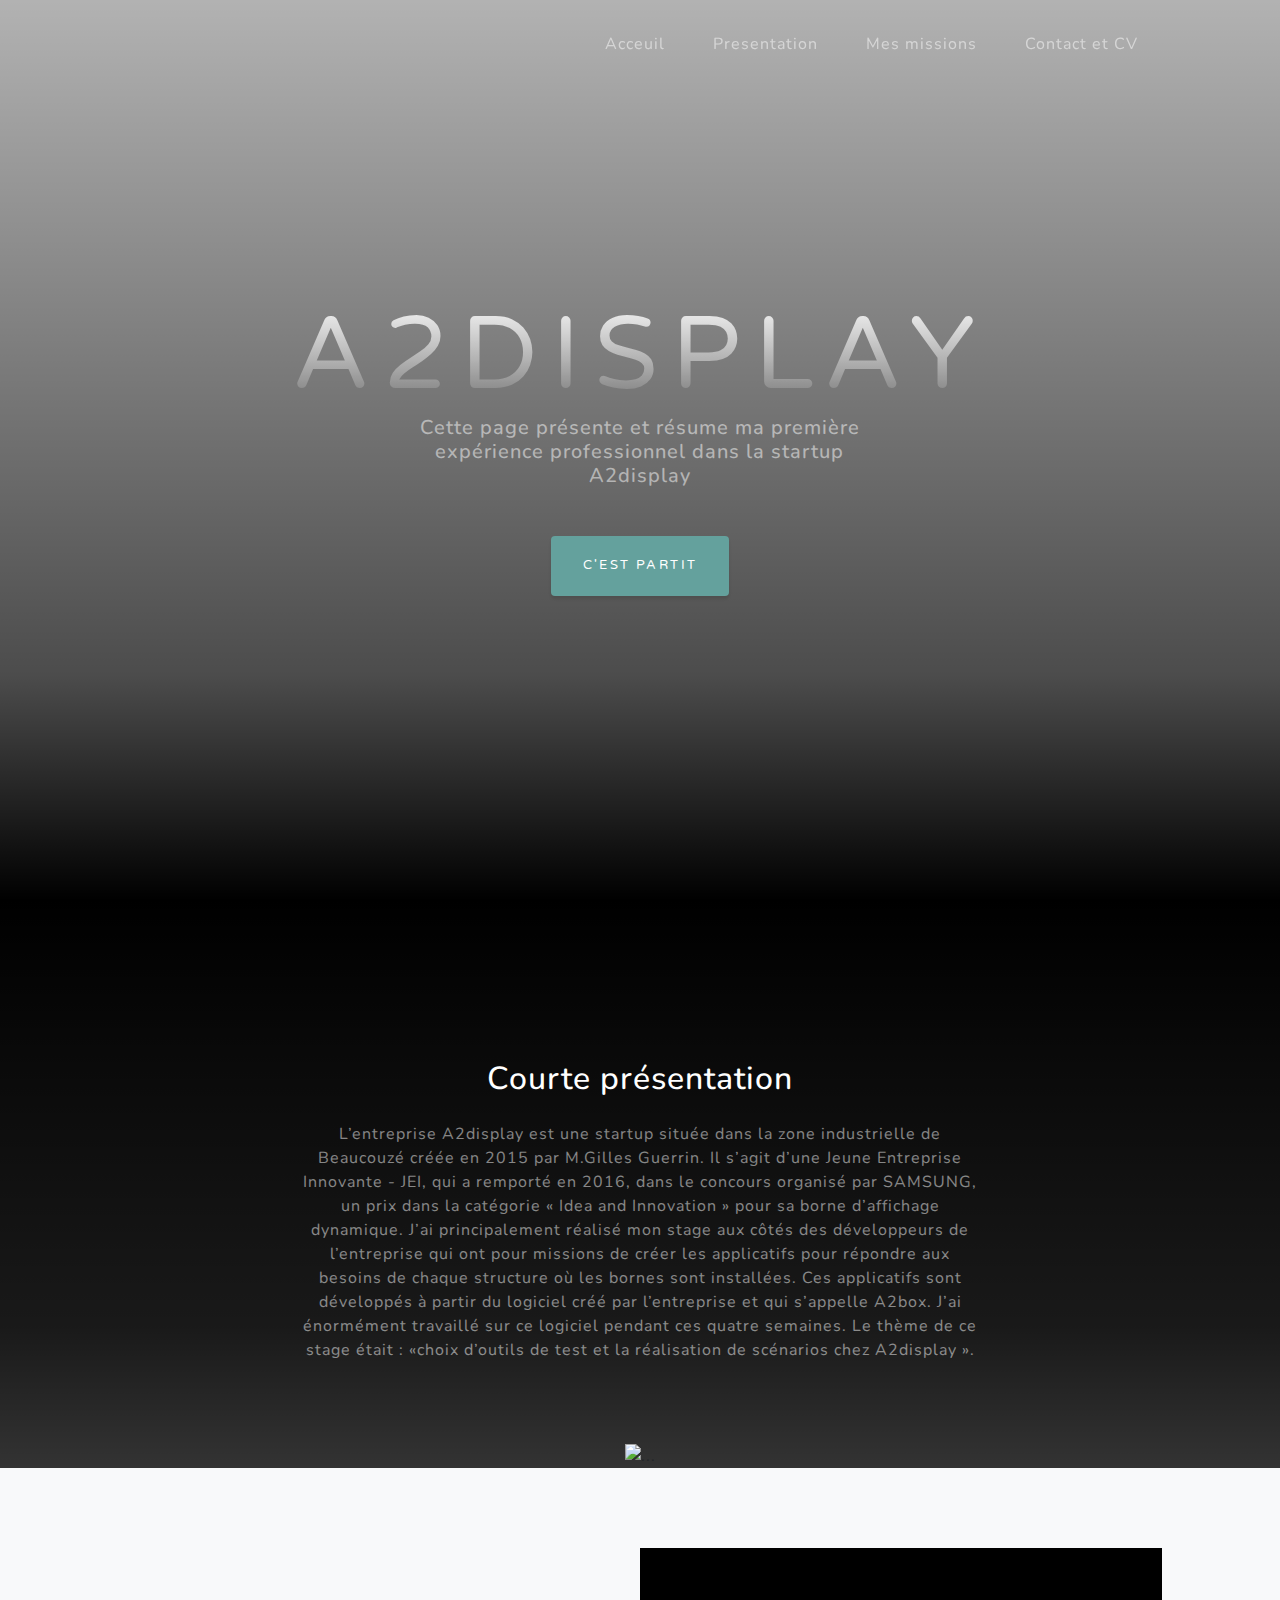
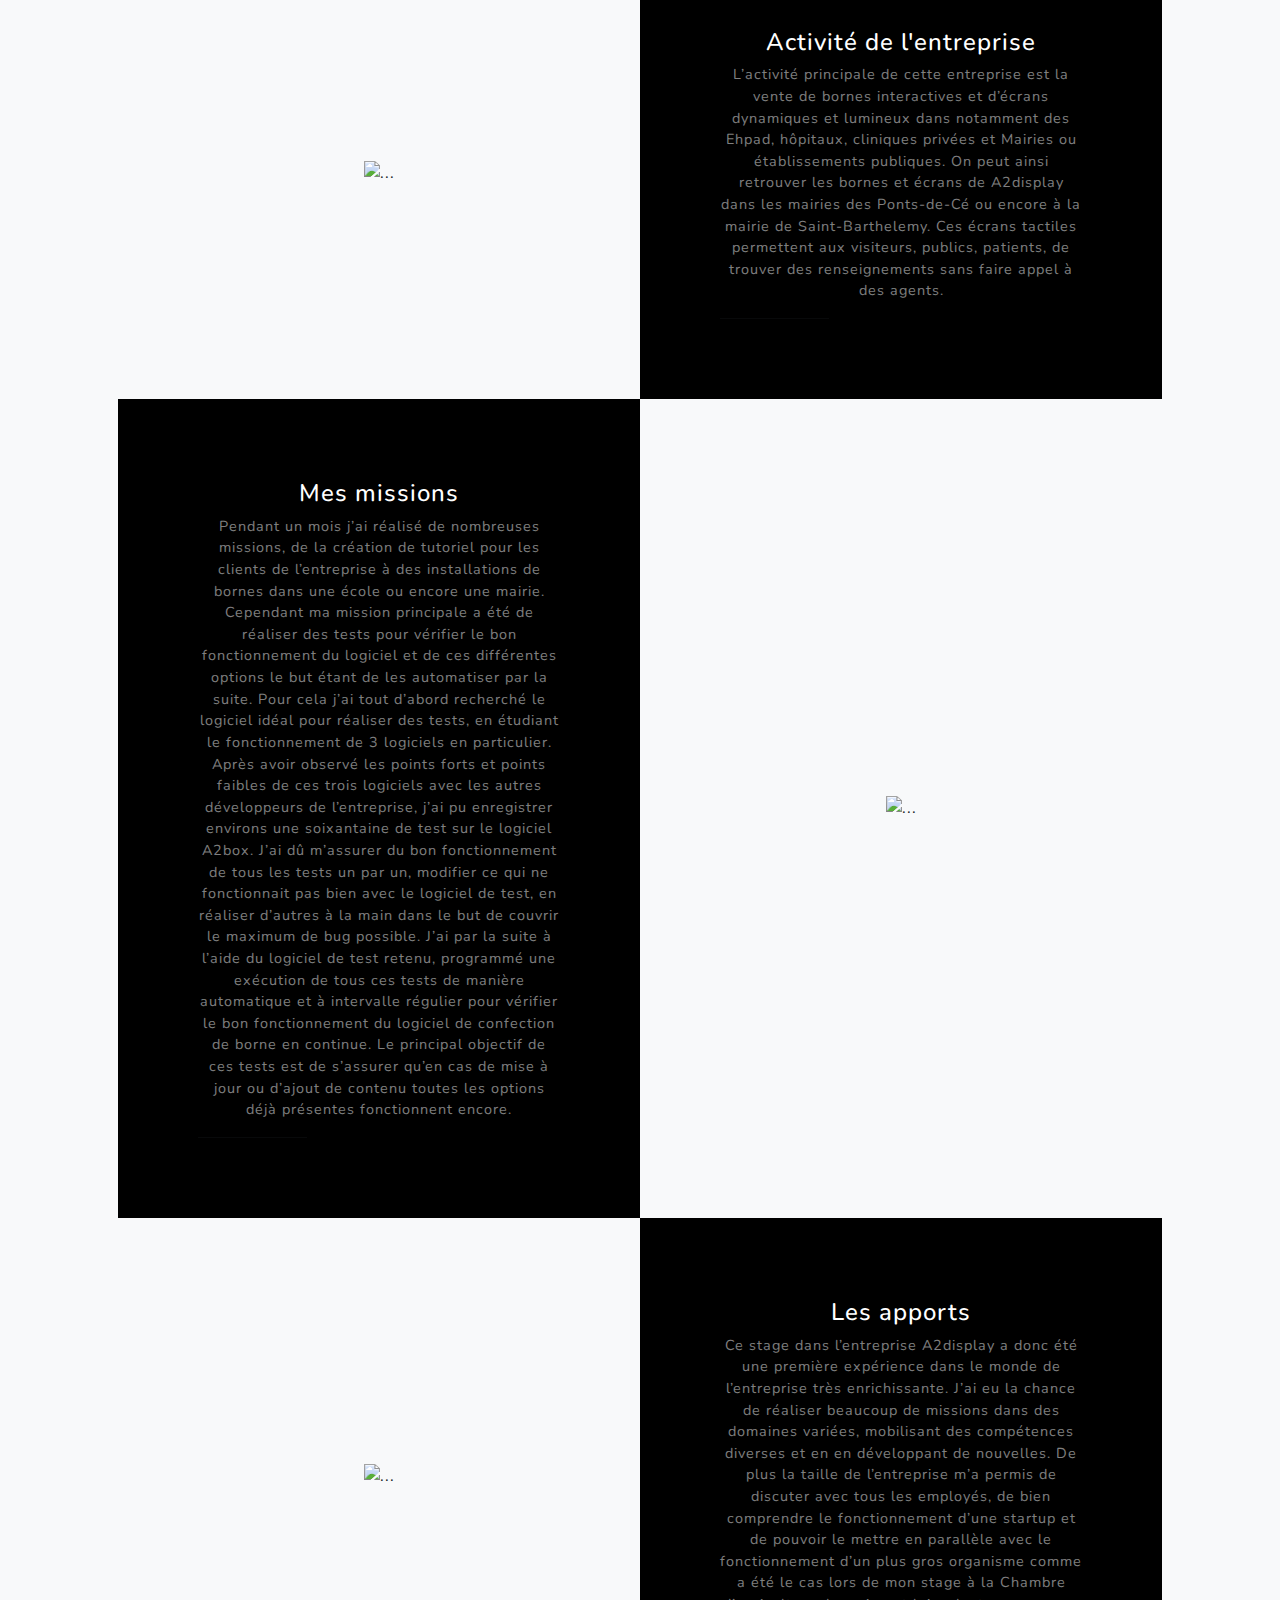
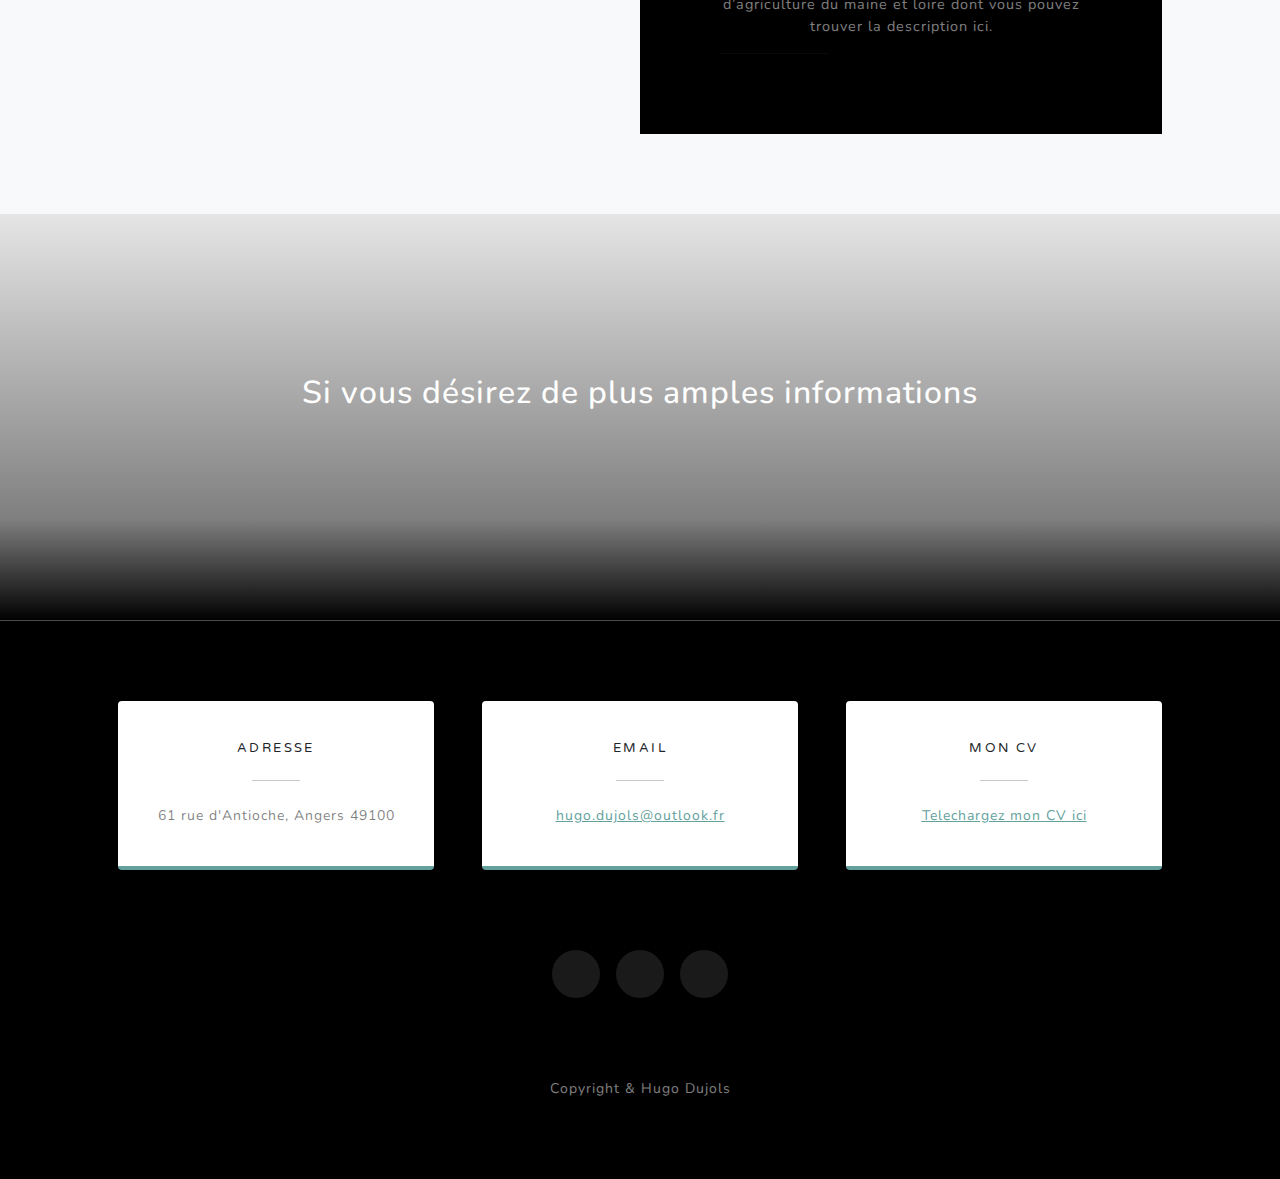
==== pages/A2display.html @ 991d1c69 ""css + image"" ====
<!DOCTYPE html>
<html lang="en">
    <head>
        <meta charset="utf-8" />
        <meta name="viewport" content="width=device-width, initial-scale=1, shrink-to-fit=no" />
        <meta name="description" content="" />
        <meta name="author" content="" />
        <title>Hugo Dujols carnet de compétences</title>
        <link rel="icon" type="image/x-icon" href="assets/favicon.ico" />
        <!-- Font Awesome icons (free version)-->
        <script src="https://use.fontawesome.com/releases/v5.15.4/js/all.js" crossorigin="anonymous"></script>
        <!-- Google fonts-->
        <link href="https://fonts.googleapis.com/css?family=Varela+Round" rel="stylesheet" />
        <link href="https://fonts.googleapis.com/css?family=Nunito:200,200i,300,300i,400,400i,600,600i,700,700i,800,800i,900,900i" rel="stylesheet" />
        <!-- Core theme CSS (includes Bootstrap)-->
        <link href="../css/styles.css" rel="stylesheet" />
    </head>
    <body id="page-top">
        <!-- Navigation-->
        <nav class="navbar navbar-expand-lg navbar-light fixed-top" id="mainNav">
            <div class="container px-4 px-lg-5">
                <button class="navbar-toggler navbar-toggler-right" type="button" data-bs-toggle="collapse" data-bs-target="#navbarResponsive" aria-controls="navbarResponsive" aria-expanded="false" aria-label="Toggle navigation">
                    Menu
                    <i class="fas fa-bars"></i>
                </button>
                <div class="collapse navbar-collapse" id="navbarResponsive">
                    <ul class="navbar-nav ms-auto">
                        <li class="nav-item"><a class="nav-link" href="C:\Users\hugod\OneDrive\Bureau\Carnetdecompetences\index.html">Acceuil</a></li>
                        <li class="nav-item"><a class="nav-link" href="#about">Presentation </a></li>
                        <li class="nav-item"><a class="nav-link" href="#projects">Mes missions </a></li>
                        <li class="nav-item"><a class="nav-link" href="#signup">Contact et CV</a></li>
                    </ul>
                </div>
            </div>
        </nav>
        <!-- Masthead-->
        <header class="masthead">
            <div class="container px-4 px-lg-5 d-flex h-100 align-items-center justify-content-center">
                <div class="d-flex justify-content-center">
                    <div class="text-center">
                        <h1 class="mx-auto my-0 text-uppercase">A2display</h1>
                        <h2 class="text-white-50 mx-auto mt-2 mb-5">Cette page présente et résume ma première expérience professionnel dans la startup A2display </h2>
                        <a class="btn btn-primary" href="#about">C'est partit</a>
                    </div>
                </div>
            </div>
        </header>
        <!-- About-->
        <section class="about-section text-center" id="about">
            <div class="container px-4 px-lg-5">
                <div class="row gx-4 gx-lg-5 justify-content-center">
                    <div class="col-lg-8">
                        <h2 class="text-white mb-4">Courte présentation</h2>
                        <p class="text-white-50">
                          L’entreprise A2display est une startup située dans la zone industrielle de Beaucouzé créée en 2015 par M.Gilles Guerrin.
Il s’agit d’une Jeune Entreprise Innovante - JEI, qui a remporté en 2016, dans le concours organisé par SAMSUNG, un prix dans la catégorie « Idea and Innovation » pour sa borne d’affichage dynamique.
J’ai principalement réalisé mon stage aux côtés des développeurs de l’entreprise qui ont pour missions de créer les applicatifs pour répondre aux besoins de chaque structure où les bornes sont installées.
Ces applicatifs sont développés à partir du logiciel créé par l’entreprise et qui s’appelle A2box. J’ai énormément travaillé sur ce logiciel pendant ces quatre semaines.
Le thème de ce stage était : «choix d’outils de test et la réalisation de scénarios chez A2display ».
                        </p>
                    </div>
                </div>
                <img class="img-fluid" src="assets/img/ipad.png" alt="..." />
            </div>
        </section>
        <!-- Projects-->
        <section class="projects-section bg-light" id="projects">
            <div class="container px-4 px-lg-5">
                <!-- Featured Project Row-->

                <!-- Project One Row-->
                <div class="row gx-0 mb-5 mb-lg-0 justify-content-center">
                    <div class="col-lg-6"><img class="img-fluid" src="assets/img/bornea2.jpg" alt="..." /></div>
                    <div class="col-lg-6">
                        <div class="bg-black text-center h-100 project">
                            <div class="d-flex h-100">
                                <div class="project-text w-100 my-auto text-center text-lg-left">
                                    <h4 class="text-white">Activité de l'entreprise</h4>
                                    <p class="mb-0 text-white-50">L’activité principale de cette entreprise est la vente de bornes interactives et d’écrans dynamiques et lumineux dans notamment des Ehpad, hôpitaux, cliniques privées et Mairies ou établissements publiques. On peut ainsi retrouver les bornes et écrans de A2display dans les mairies des Ponts-de-Cé ou encore à la mairie de Saint-Barthelemy.
Ces écrans tactiles permettent aux visiteurs, publics, patients, de trouver des renseignements sans faire appel à des agents.

 </p>
                                    <hr class="d-none d-lg-block mb-0 ms-0" />
                                </div>
                            </div>
                        </div>
                    </div>
                </div>
                <!-- Project Two Row-->
                <div class="row gx-0 justify-content-center">
                    <div class="col-lg-6"><img class="img-fluid" src="assets/img/Diagmissions.png" alt="..." /></div>
                    <div class="col-lg-6 order-lg-first">
                        <div class="bg-black text-center h-100 project">
                            <div class="d-flex h-100">
                                <div class="project-text w-100 my-auto text-center text-lg-right">
                                    <h4 class="text-white">Mes missions </h4>
                                    <p class="mb-0 text-white-50">Pendant un mois j’ai réalisé de nombreuses missions, de la création de tutoriel pour les clients de l’entreprise à des installations de bornes dans une école ou encore une mairie.
 Cependant ma mission principale a été de réaliser des tests pour vérifier le bon fonctionnement du logiciel et de ces différentes options le but étant de les automatiser par la suite.
Pour cela j’ai tout d’abord recherché le logiciel idéal pour réaliser des tests, en étudiant le fonctionnement de 3 logiciels en particulier.
Après avoir observé les points forts et points faibles de ces trois logiciels avec les autres développeurs de l’entreprise, j’ai pu enregistrer environs une soixantaine de test sur le logiciel A2box.
 J’ai dû m’assurer du bon fonctionnement de tous les tests un par un, modifier ce qui ne fonctionnait pas bien avec le logiciel de test, en réaliser d’autres à la main dans le but de couvrir le maximum de bug possible.
J’ai par la suite à l’aide du logiciel de test retenu, programmé une exécution de tous ces tests de manière automatique et à intervalle régulier pour vérifier le bon fonctionnement du logiciel de confection de borne en continue.
Le principal objectif de ces tests est de s’assurer qu’en cas de mise à jour ou d’ajout de contenu toutes les options déjà présentes fonctionnent encore.
</p>
                                    <hr class="d-none d-lg-block mb-0 me-0" />
                                </div>
                            </div>
                        </div>
                    </div>
                </div>
                <div class="row gx-0 mb-5 mb-lg-0 justify-content-center">
                    <div class="col-lg-6"><img class="img-fluid" src="assets/img/diagboite.png" alt="..." /></div>
                    <div class="col-lg-6">
                        <div class="bg-black text-center h-100 project">
                            <div class="d-flex h-100">
                                <div class="project-text w-100 my-auto text-center text-lg-left">
                                    <h4 class="text-white">Les apports</h4>
                                    <p class="mb-0 text-white-50">Ce stage dans l’entreprise A2display a donc été une première expérience dans le monde de l’entreprise très enrichissante. J’ai eu la chance de réaliser beaucoup de missions dans des domaines variées, mobilisant des compétences diverses et en en développant de nouvelles. De plus la taille de l’entreprise m’a permis de discuter avec tous les employés, de bien comprendre le fonctionnement d’une startup et de pouvoir le mettre en parallèle avec le fonctionnement d’un plus gros organisme comme a été le cas lors de mon stage à la Chambre d’agriculture du maine et loire dont vous pouvez trouver la description ici.
 </p>
                                    <hr class="d-none d-lg-block mb-0 ms-0" />
                                </div>
                            </div>
                        </div>
                    </div>
                </div>
            </div>
        </section>
        <!-- Signup-->
        <section class="signup-section" id="signup">
            <div class="container px-4 px-lg-5">
                <div class="row gx-4 gx-lg-5">
                    <div class="col-md-10 col-lg-8 mx-auto text-center">
                        <i class="far fa-paper-plane fa-2x mb-2 text-white"></i>
                        <h2 class="text-white mb-5">Si vous désirez de plus amples informations</h2>
                        <!-- * * * * * * * * * * * * * * *-->
                        <!-- * * SB Forms Contact Form * *-->
                        <!-- * * * * * * * * * * * * * * *-->
                        <!-- This form is pre-integrated with SB Forms.-->
                        <!-- To make this form functional, sign up at-->
                        <!-- https://startbootstrap.com/solution/contact-forms-->
                        <!-- to get an API token!-->

                    </div>
                </div>
            </div>
        </section>
        <!-- Contact-->
        <section class="contact-section bg-black">
            <div class="container px-4 px-lg-5">
                <div class="row gx-4 gx-lg-5">
                    <div class="col-md-4 mb-3 mb-md-0">
                        <div class="card py-4 h-100">
                            <div class="card-body text-center">
                                <i class="fas fa-map-marked-alt text-primary mb-2"></i>
                                <h4 class="text-uppercase m-0">Adresse</h4>
                                <hr class="my-4 mx-auto" />
                                <div class="small text-black-50">61 rue d'Antioche, Angers 49100</div>
                            </div>
                        </div>
                    </div>
                    <div class="col-md-4 mb-3 mb-md-0">
                        <div class="card py-4 h-100">
                            <div class="card-body text-center">
                                <i class="fas fa-envelope text-primary mb-2"></i>
                                <h4 class="text-uppercase m-0">Email</h4>
                                <hr class="my-4 mx-auto" />
                                <div class="small text-black-50"><a href="#!">hugo.dujols@outlook.fr</a></div>
                            </div>
                        </div>
                    </div>
                    <div class="col-md-4 mb-3 mb-md-0">
                        <div class="card py-4 h-100">
                            <div class="card-body text-center">
                                <i class="fas fa-mobile-alt text-primary mb-2"></i>
                                <h4 class="text-uppercase m-0">Mon CV</h4>
                                <hr class="my-4 mx-auto" />
                                <div class="small text-black-50"><a href="C:\Users\hugod\OneDrive\Bureau\startbootstrap-grayscale-gh-pages\DL\CVfi.pdf">Telechargez mon CV ici</a></div>
                            </div>
                        </div>
                    </div>
                </div>
                <div class="social d-flex justify-content-center">
                  <a class="mx-2" href="https://fr.linkedin.com/in/hugo-dujols-16b48b1bb"><i class="fab fa-linkedin"></i></a>
                  <a class="mx-2" href="https://www.facebook.com/hugo.dujols.5"><i class="fab fa-facebook-f"></i></a>
                  <a class="mx-2" href="https://github.com/HugoDujols?tab=repositories"><i class="fab fa-github"></i></a>
                </div>
            </div>
        </section>
        <!-- Footer-->
        <footer class="footer bg-black small text-center text-white-50"><div class="container px-4 px-lg-5">Copyright & Hugo Dujols</div></footer>
        <!-- Bootstrap core JS-->
        <script src="https://cdn.jsdelivr.net/npm/bootstrap@5.1.3/dist/js/bootstrap.bundle.min.js"></script>
        <!-- Core theme JS-->
        <script src="js/scripts.js"></script>
        <!-- * * * * * * * * * * * * * * * * * * * * * * * * * * * * * * * * * * * * * * * *-->
        <!-- * *                               SB Forms JS                               * *-->
        <!-- * * Activate your form at https://startbootstrap.com/solution/contact-forms * *-->
        <!-- * * * * * * * * * * * * * * * * * * * * * * * * * * * * * * * * * * * * * * * *-->
        <script src="https://cdn.startbootstrap.com/sb-forms-latest.js"></script>
    </body>
</html>
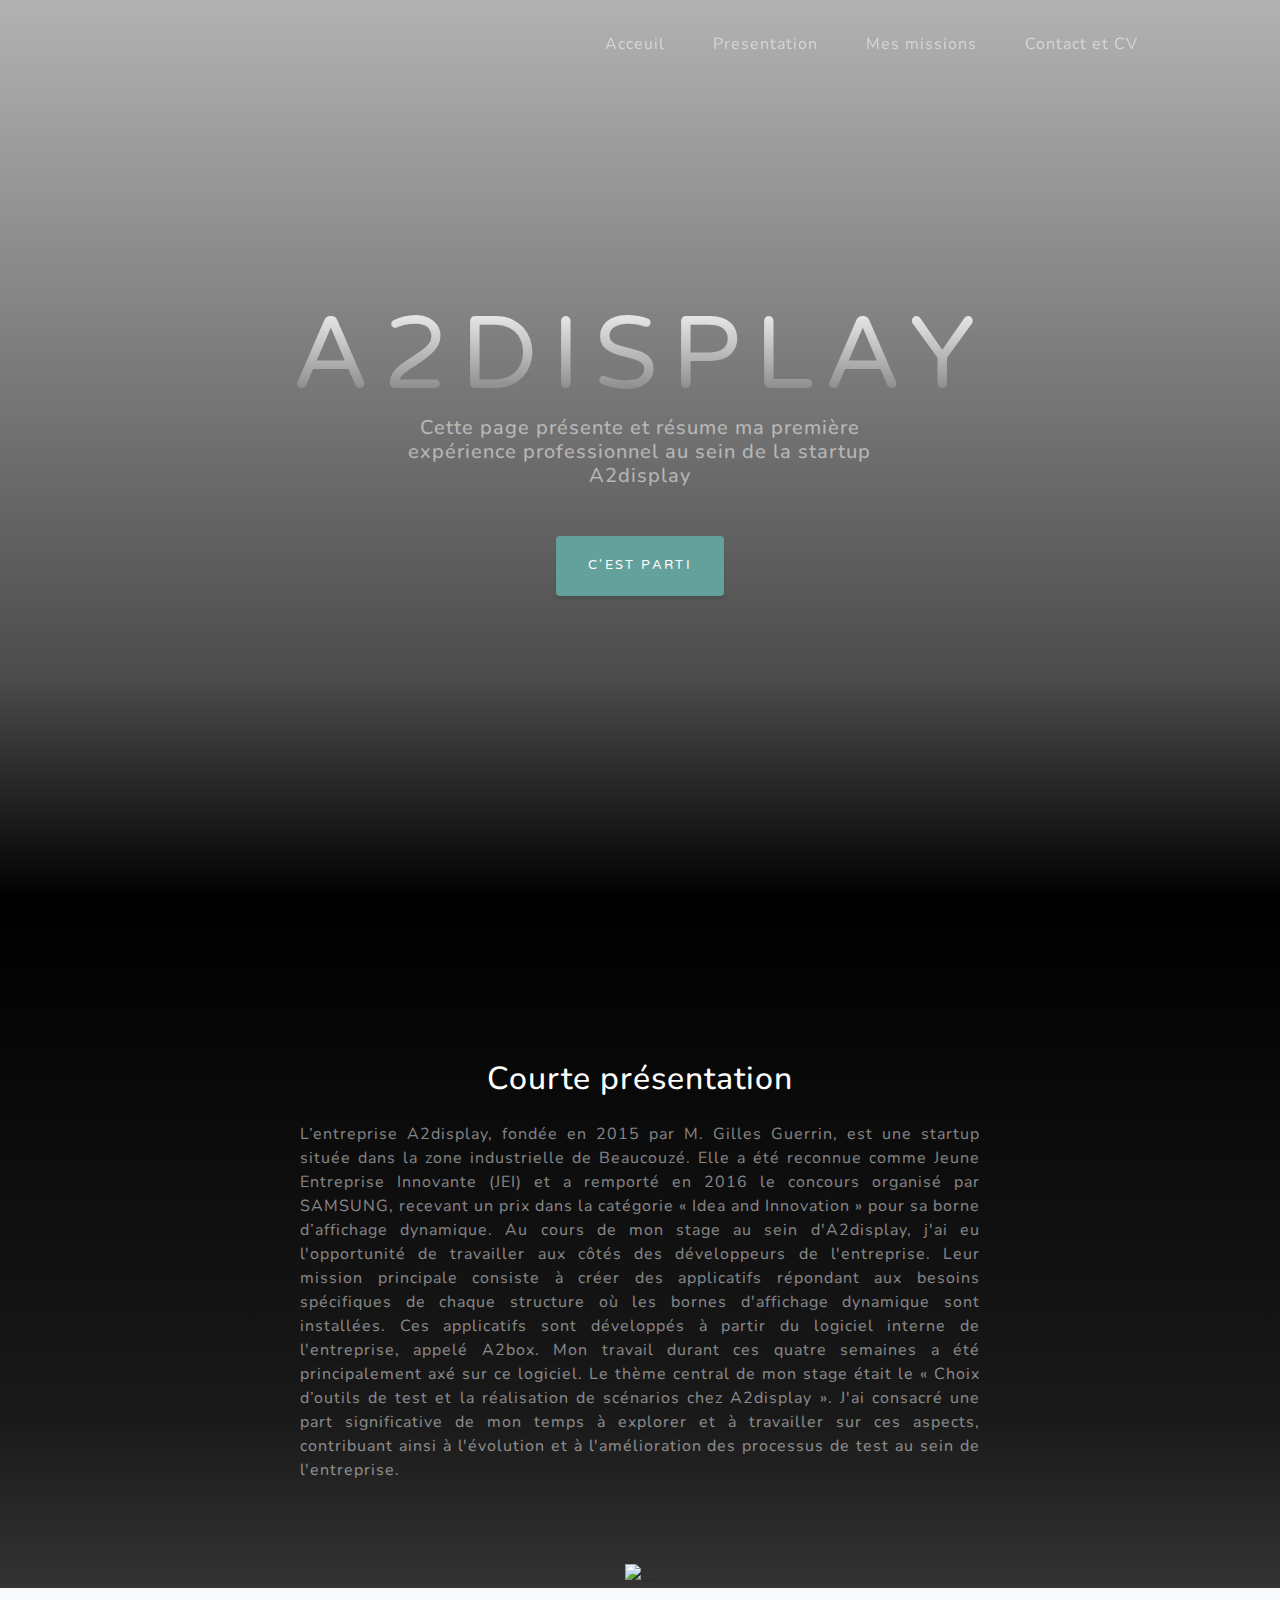
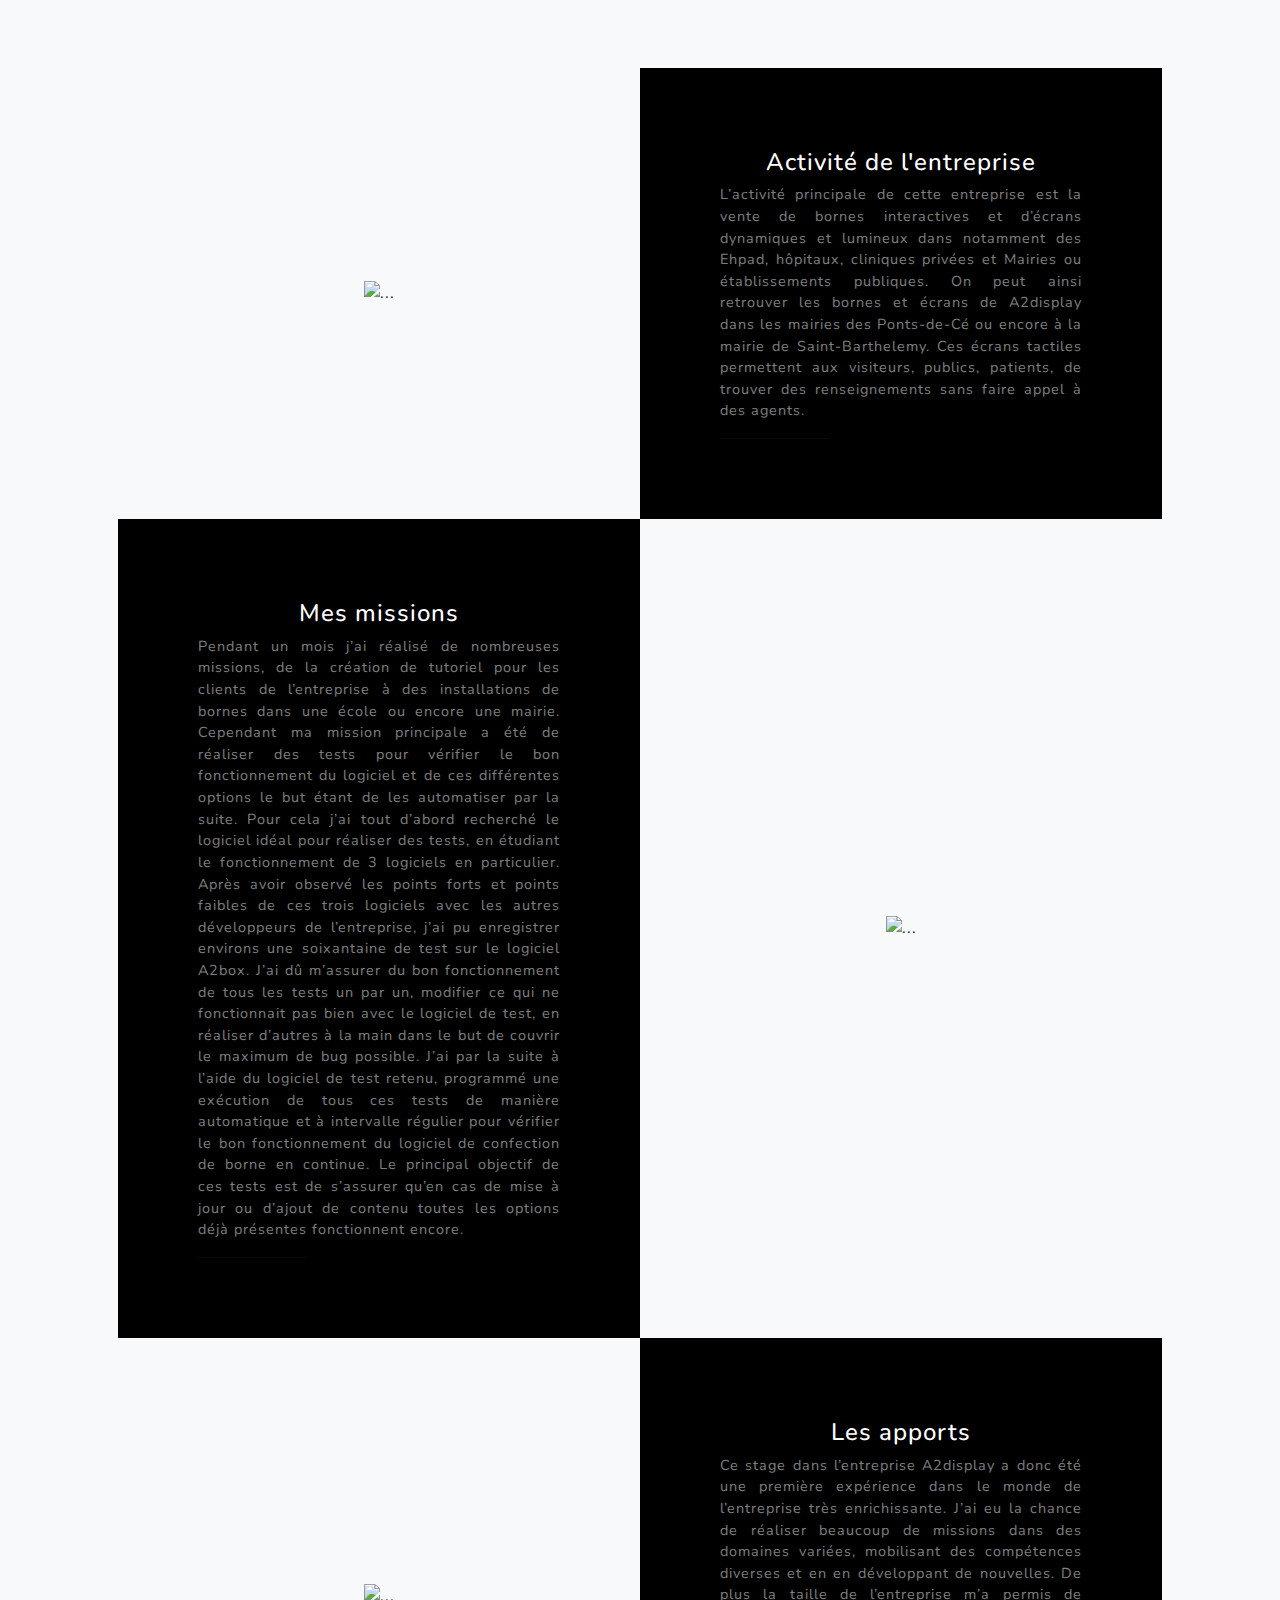
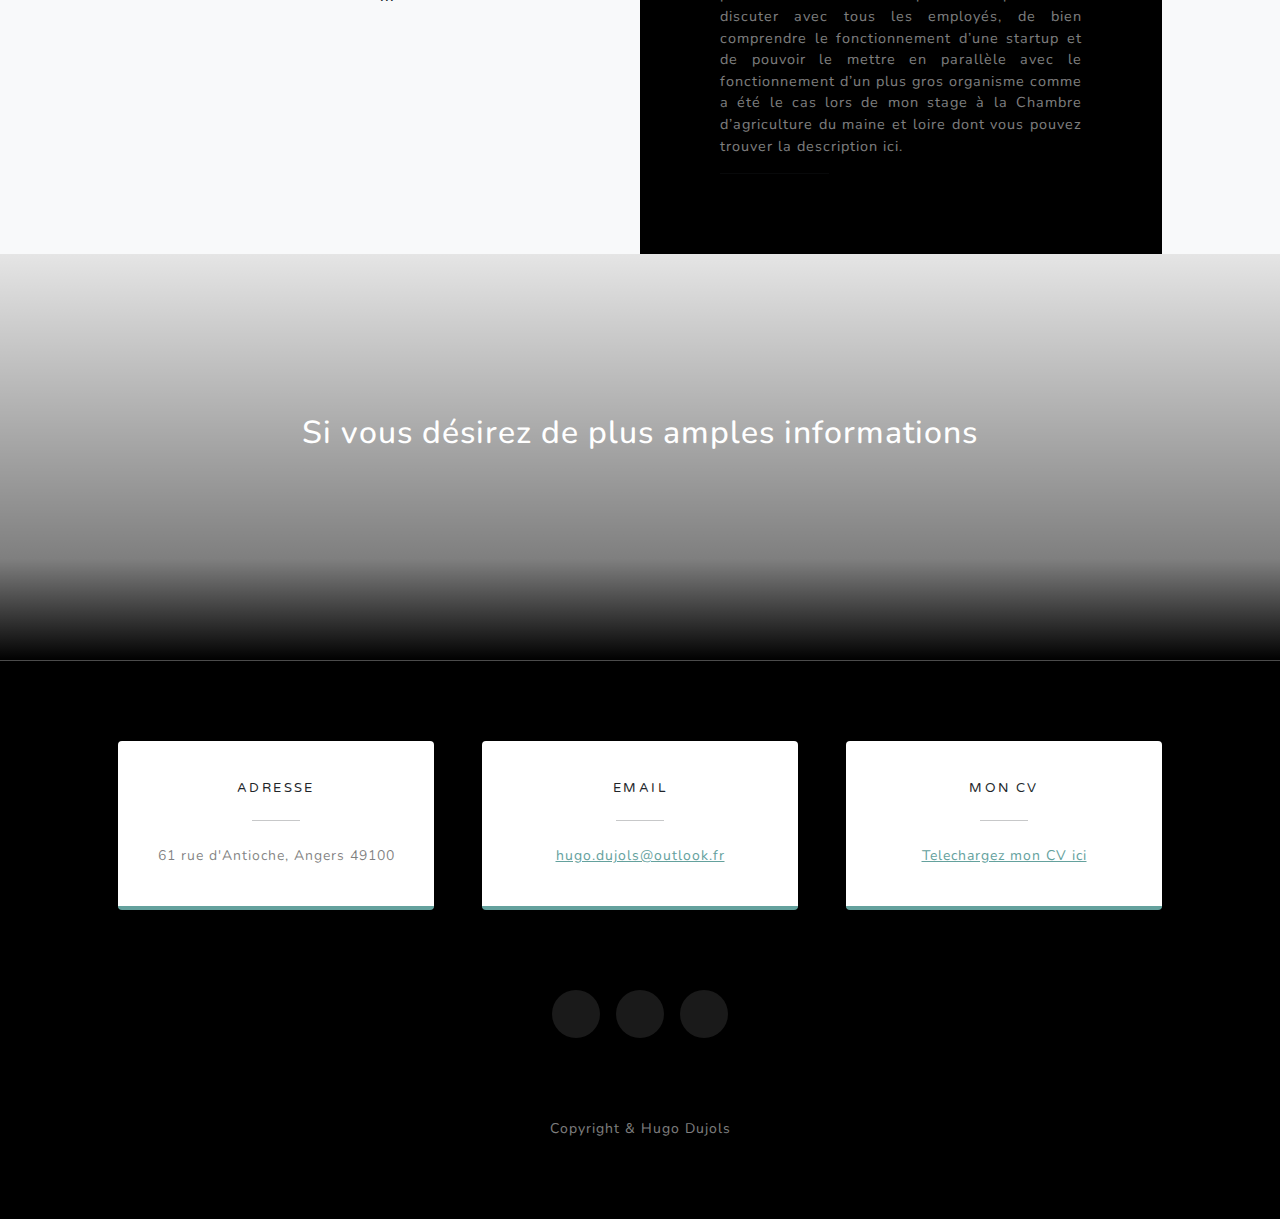
==== commit 90f59a86: ""fin page d'acceuil+ A2display"" ====
--- a/pages/A2display.html
+++ b/pages/A2display.html
@@ -14,6 +14,7 @@
         <link href="https://fonts.googleapis.com/css?family=Nunito:200,200i,300,300i,400,400i,600,600i,700,700i,800,800i,900,900i" rel="stylesheet" />
         <!-- Core theme CSS (includes Bootstrap)-->
         <link href="../css/styles.css" rel="stylesheet" />
+        <link href="../css/perso.css" rel="stylesheet" />
     </head>
     <body id="page-top">
         <!-- Navigation-->
@@ -25,7 +26,7 @@
                 </button>
                 <div class="collapse navbar-collapse" id="navbarResponsive">
                     <ul class="navbar-nav ms-auto">
-                        <li class="nav-item"><a class="nav-link" href="C:\Users\hugod\OneDrive\Bureau\Carnetdecompetences\index.html">Acceuil</a></li>
+                        <li class="nav-item"><a class="nav-link" href="..\index.html">Acceuil</a></li>
                         <li class="nav-item"><a class="nav-link" href="#about">Presentation </a></li>
                         <li class="nav-item"><a class="nav-link" href="#projects">Mes missions </a></li>
                         <li class="nav-item"><a class="nav-link" href="#signup">Contact et CV</a></li>
@@ -39,8 +40,8 @@
                 <div class="d-flex justify-content-center">
                     <div class="text-center">
                         <h1 class="mx-auto my-0 text-uppercase">A2display</h1>
-                        <h2 class="text-white-50 mx-auto mt-2 mb-5">Cette page présente et résume ma première expérience professionnel dans la startup A2display </h2>
-                        <a class="btn btn-primary" href="#about">C'est partit</a>
+                        <h2 class="text-white-50 mx-auto mt-2 mb-5">Cette page présente et résume ma première expérience professionnel au sein de la startup A2display </h2>
+                        <a class="btn btn-primary" href="#about">C'est parti</a>
                     </div>
                 </div>
             </div>
@@ -51,16 +52,15 @@
                 <div class="row gx-4 gx-lg-5 justify-content-center">
                     <div class="col-lg-8">
                         <h2 class="text-white mb-4">Courte présentation</h2>
-                        <p class="text-white-50">
-                          L’entreprise A2display est une startup située dans la zone industrielle de Beaucouzé créée en 2015 par M.Gilles Guerrin.
-Il s’agit d’une Jeune Entreprise Innovante - JEI, qui a remporté en 2016, dans le concours organisé par SAMSUNG, un prix dans la catégorie « Idea and Innovation » pour sa borne d’affichage dynamique.
-J’ai principalement réalisé mon stage aux côtés des développeurs de l’entreprise qui ont pour missions de créer les applicatifs pour répondre aux besoins de chaque structure où les bornes sont installées.
-Ces applicatifs sont développés à partir du logiciel créé par l’entreprise et qui s’appelle A2box. J’ai énormément travaillé sur ce logiciel pendant ces quatre semaines.
-Le thème de ce stage était : «choix d’outils de test et la réalisation de scénarios chez A2display ».
+                        <p class="text-white-50" style="text-align: justify;">
+                            L’entreprise A2display, fondée en 2015 par M. Gilles Guerrin, est une startup située dans la zone industrielle de Beaucouzé. Elle a été reconnue comme Jeune Entreprise Innovante (JEI) et a remporté en 2016 le concours organisé par SAMSUNG, recevant un prix dans la catégorie « Idea and Innovation » pour sa borne d’affichage dynamique.
+                            Au cours de mon stage au sein d'A2display, j'ai eu l'opportunité de travailler aux côtés des développeurs de l'entreprise. Leur mission principale consiste à créer des applicatifs répondant aux besoins spécifiques de chaque structure où les bornes d'affichage dynamique sont installées.
+                            Ces applicatifs sont développés à partir du logiciel interne de l'entreprise, appelé A2box. Mon travail durant ces quatre semaines a été principalement axé sur ce logiciel.
+                            Le thème central de mon stage était le « Choix d’outils de test et la réalisation de scénarios chez A2display ». J'ai consacré une part significative de mon temps à explorer et à travailler sur ces aspects, contribuant ainsi à l'évolution et à l'amélioration des processus de test au sein de l'entreprise.
                         </p>
                     </div>
                 </div>
-                <img class="img-fluid" src="assets/img/ipad.png" alt="..." />
+                <img class="img-fluid" src="../assets/img/ipad.png" alt="..." />
             </div>
         </section>
         <!-- Projects-->
@@ -70,13 +70,13 @@
 
                 <!-- Project One Row-->
                 <div class="row gx-0 mb-5 mb-lg-0 justify-content-center">
-                    <div class="col-lg-6"><img class="img-fluid" src="assets/img/bornea2.jpg" alt="..." /></div>
+                    <div class="col-lg-6"><img class="img-fluid" src="../assets/img/bornea2.jpg" alt="..." /></div>
                     <div class="col-lg-6">
                         <div class="bg-black text-center h-100 project">
                             <div class="d-flex h-100">
                                 <div class="project-text w-100 my-auto text-center text-lg-left">
                                     <h4 class="text-white">Activité de l'entreprise</h4>
-                                    <p class="mb-0 text-white-50">L’activité principale de cette entreprise est la vente de bornes interactives et d’écrans dynamiques et lumineux dans notamment des Ehpad, hôpitaux, cliniques privées et Mairies ou établissements publiques. On peut ainsi retrouver les bornes et écrans de A2display dans les mairies des Ponts-de-Cé ou encore à la mairie de Saint-Barthelemy.
+                                    <p class="mb-0 text-white-50" style="text-align: justify;">L’activité principale de cette entreprise est la vente de bornes interactives et d’écrans dynamiques et lumineux dans notamment des Ehpad, hôpitaux, cliniques privées et Mairies ou établissements publiques. On peut ainsi retrouver les bornes et écrans de A2display dans les mairies des Ponts-de-Cé ou encore à la mairie de Saint-Barthelemy.
 Ces écrans tactiles permettent aux visiteurs, publics, patients, de trouver des renseignements sans faire appel à des agents.
 
  </p>
@@ -88,13 +88,13 @@
                 </div>
                 <!-- Project Two Row-->
                 <div class="row gx-0 justify-content-center">
-                    <div class="col-lg-6"><img class="img-fluid" src="assets/img/Diagmissions.png" alt="..." /></div>
+                    <div class="col-lg-6"><img class="img-fluid" src="../assets/img/Diagmissions.png" alt="..." /></div>
                     <div class="col-lg-6 order-lg-first">
                         <div class="bg-black text-center h-100 project">
                             <div class="d-flex h-100">
                                 <div class="project-text w-100 my-auto text-center text-lg-right">
                                     <h4 class="text-white">Mes missions </h4>
-                                    <p class="mb-0 text-white-50">Pendant un mois j’ai réalisé de nombreuses missions, de la création de tutoriel pour les clients de l’entreprise à des installations de bornes dans une école ou encore une mairie.
+                                    <p class="mb-0 text-white-50" style="text-align: justify;">Pendant un mois j’ai réalisé de nombreuses missions, de la création de tutoriel pour les clients de l’entreprise à des installations de bornes dans une école ou encore une mairie.
  Cependant ma mission principale a été de réaliser des tests pour vérifier le bon fonctionnement du logiciel et de ces différentes options le but étant de les automatiser par la suite.
 Pour cela j’ai tout d’abord recherché le logiciel idéal pour réaliser des tests, en étudiant le fonctionnement de 3 logiciels en particulier.
 Après avoir observé les points forts et points faibles de ces trois logiciels avec les autres développeurs de l’entreprise, j’ai pu enregistrer environs une soixantaine de test sur le logiciel A2box.
@@ -109,13 +109,13 @@
                     </div>
                 </div>
                 <div class="row gx-0 mb-5 mb-lg-0 justify-content-center">
-                    <div class="col-lg-6"><img class="img-fluid" src="assets/img/diagboite.png" alt="..." /></div>
+                    <div class="col-lg-6"><img class="img-fluid" src="../assets/img/diagboite.png" alt="..." /></div>
                     <div class="col-lg-6">
                         <div class="bg-black text-center h-100 project">
                             <div class="d-flex h-100">
                                 <div class="project-text w-100 my-auto text-center text-lg-left">
                                     <h4 class="text-white">Les apports</h4>
-                                    <p class="mb-0 text-white-50">Ce stage dans l’entreprise A2display a donc été une première expérience dans le monde de l’entreprise très enrichissante. J’ai eu la chance de réaliser beaucoup de missions dans des domaines variées, mobilisant des compétences diverses et en en développant de nouvelles. De plus la taille de l’entreprise m’a permis de discuter avec tous les employés, de bien comprendre le fonctionnement d’une startup et de pouvoir le mettre en parallèle avec le fonctionnement d’un plus gros organisme comme a été le cas lors de mon stage à la Chambre d’agriculture du maine et loire dont vous pouvez trouver la description ici.
+                                    <p class="mb-0 text-white-50" style="text-align: justify;">Ce stage dans l’entreprise A2display a donc été une première expérience dans le monde de l’entreprise très enrichissante. J’ai eu la chance de réaliser beaucoup de missions dans des domaines variées, mobilisant des compétences diverses et en en développant de nouvelles. De plus la taille de l’entreprise m’a permis de discuter avec tous les employés, de bien comprendre le fonctionnement d’une startup et de pouvoir le mettre en parallèle avec le fonctionnement d’un plus gros organisme comme a été le cas lors de mon stage à la Chambre d’agriculture du maine et loire dont vous pouvez trouver la description ici.
  </p>
                                     <hr class="d-none d-lg-block mb-0 ms-0" />
                                 </div>
@@ -191,7 +191,7 @@
         <!-- Bootstrap core JS-->
         <script src="https://cdn.jsdelivr.net/npm/bootstrap@5.1.3/dist/js/bootstrap.bundle.min.js"></script>
         <!-- Core theme JS-->
-        <script src="js/scripts.js"></script>
+        <script src="../js/scripts.js"></script>
         <!-- * * * * * * * * * * * * * * * * * * * * * * * * * * * * * * * * * * * * * * * *-->
         <!-- * *                               SB Forms JS                               * *-->
         <!-- * * Activate your form at https://startbootstrap.com/solution/contact-forms * *-->
--- a/css/perso.css
+++ b/css/perso.css
@@ -0,0 +1,79 @@
+.margeimage{
+
+    margin-bottom: 2%;
+}
+
+
+.nav-item ul {
+    display: none;
+    list-style-type: none;
+    padding: 0;
+    margin-left: 18%;
+}
+
+/* Afficher la liste déroulante lorsqu'on survole le lien */
+.nav-item:hover ul {
+    display: block;
+}
+
+/* Ajouter un peu de style pour la lisibilité */
+.nav-item {
+    position: relative;
+    display: inline-block;
+}
+
+.nav-linkchoix{
+  color: rgba(255, 255, 255, 0.5); 
+  text-decoration: none;
+  transition: color 0.15s ease-in-out, background-color 0.15s ease-in-out, border-color 0.15s ease-in-out;
+}
+
+.nav-linkchoix:hover, .nav-link:focus {
+    color: #cacaca;
+}
+
+
+#mainNav.navbar-shrink {
+    background-color: #fff;
+  }
+  #mainNav.navbar-shrink .navbar-brand {
+    color: #000;
+  }
+  #mainNav.navbar-shrink .nav-linkchoix {
+    color: #000;
+  }
+  #mainNav.navbar-shrink .nav-linkchoix:hover {
+    color: #64a19d;
+  }
+  #mainNav.navbar-shrink .nav-linkchoix:active {
+    color: #467370;
+  }
+  #mainNav.navbar-shrink .nav-linkchoix.active {
+    color: #64a19d;
+    outline: none;
+  }
+
+
+
+.img-reduite{
+    height: 60%;
+    padding: 20px 0 20px 0;
+}
+
+
+
+.ladiv1{
+    margin-bottom: -100px;
+    margin-top: 5%;
+    margin-bottom: 2%;
+}
+
+.ladiv2{
+    margin-top: -100px;
+    margin-bottom: -240px;
+   
+}
+.ladiv3{
+    margin-top: 1%;
+    
+}
